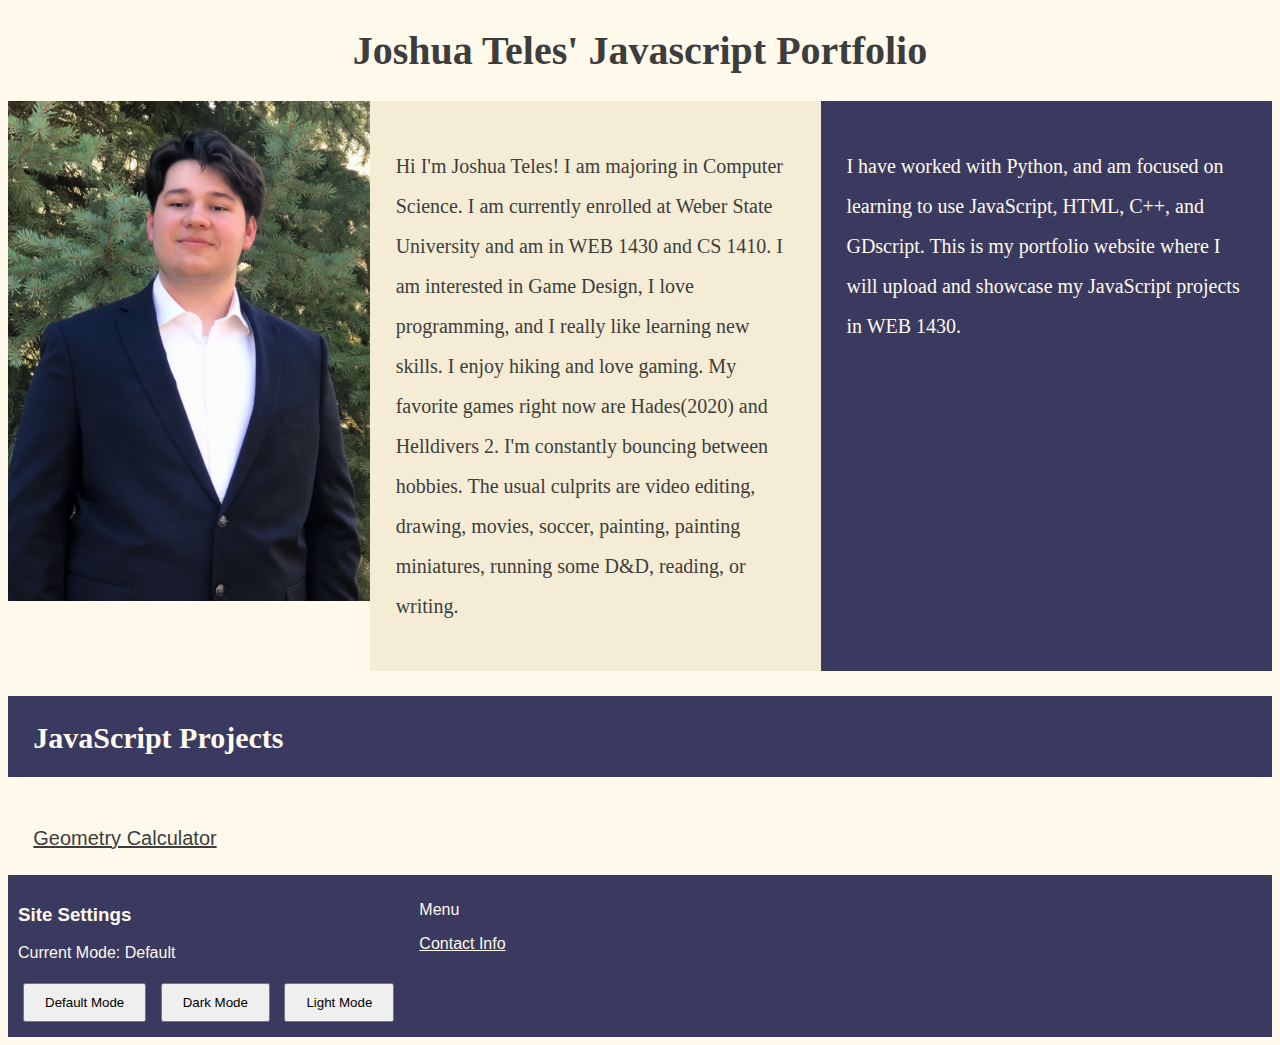
==== index.html @ 2a8f93a7 "corrected p1" ====
<!DOCTYPE html>
<html lang="en">
    <head>
        <meta charset="UTF-8">
        <title>Teles Javascript Portfolio</title>
        <link rel="stylesheet" href="stylesheet.css">
        <script src="script.js" type="text/javascript"></script> 
    </head>
    <body>
        <h1>Joshua Teles' Javascript Portfolio</h1>
        <div class="wrapper">
            <div class="picture1">
                <img src="images/JTelCrop.png" alt="Picture of Josh Teles">
            </div>
            <div class="block1">
                <p>
                    Hi I'm Joshua Teles! I am majoring in Computer Science. I am currently enrolled at Weber State
                    University and am in WEB 1430 and CS 1410. I am interested in Game Design, I love programming, 
                    and I really like learning new skills. I enjoy hiking and love gaming. My favorite games
                    right now are Hades(2020) and Helldivers 2. I'm constantly bouncing between hobbies. 
                    The usual culprits are video editing, drawing, movies, soccer, painting, painting miniatures,
                    running some D&D, reading, or writing.
                </p>
            </div>
            <div class="block2">
                <p>
                    I have worked with Python, and am focused on learning to use JavaScript, HTML, C++, and GDscript.
                    This is my portfolio website where I will upload and showcase my JavaScript projects in WEB 1430.
                </p>
            </div>
        </div>
            <!--Test-->
        <div class="ProjHeader">
            <h2>JavaScript Projects</h2>
        </div>
        <div class="projList">
            <a href="pages/geometry.html" id="projLinks">Geometry Calculator</a>
        </div> 
        <footer>
            <div class="fRow1">
                <h3>Site Settings</h3>
                <p id="modeInfo">Current Mode: Default</p>
                    <button id="default" onclick="setDefaultMode()">Default Mode</button>
                    <button id="darkmode" onclick="setDarkMode()">Dark Mode</button>
                    <button id="lightmode" onclick="setLightMode()">Light Mode</button>
            </div>
            <div class="fRow2">
                <p>Menu</p>
                <p><a href="pages/about.html" color="white">Contact Info</a></p>
            </div>
        </footer>
    </body>
</html>
---- stylesheet.css ----
:root {
    --main-color: rgb(255, 250, 236);
    --sec-color: rgb(245, 236, 213);
    --text-color: rgb(61, 61, 61);
    --text-accent-color: rgb(255, 250, 236);
    --accent-color: rgb(58, 57, 96);
}

.lightmode {
    --main-color: rgb(238, 238, 238);
    --sec-color: rgb(208, 209, 210);
    --text-color: rgb(34, 40, 49);
    --text-accent-color: rgb(34, 40, 49);
    --accent-color: rgb(208, 209, 210);
}

.darkmode {
    --main-color: rgb(34, 40, 49);
    --sec-color: rgb(57, 62, 70);
    --text-color: rgb(238, 238, 238);
    --text-accent-color: rgb(238, 238, 238);
    --accent-color: rgb(57, 62, 70);
}

body {
    background-color: var(--main-color);
}

h1 {
    color: var(--text-color);
    text-align: center;
    font-size: 40px;
}

h2 /*Javascript header*/ {
    clear: both;
    color: var(--text-accent-color);
    background-color: var(--accent-color);
    font-size: 30px;
    padding: 2%;
    height: 30px;
}

a {
    color: var(--text-accent-color);
  }

#projLinks {
    font-family: Arial, Helvetica, sans-serif;
    font-size: 20px;
    color: var(--text-color);
}

.bodyText {
    color: var(--text-color);
}

.projList {
    clear: both;
    color: var(--text-color);
    width: auto;
    height: auto;
    padding: 2%;
}

.wrapper {
    margin: auto;
    display: flex;
}

img {
    background-color: var(--sec-color);
    width: auto;
    height: 500px;
}

.block1 {
    color: var(--text-color);
    background-color: var(--sec-color);
    width: 50%;
    height: auto;
    font-size: 20px;
    line-height: 2.0;
    padding: 2%;
}

.block2 {
    color: var(--text-accent-color);
    background-color: var(--accent-color);
    width: 50%;
    height: auto;  
    font-size: 20px;
    line-height: 2.0;
    padding: 2%;
}

.miniPic img {
    background-color: var(--accent-color);
    width: auto;
    height: 500px;
}

footer {
    background-color: var(--accent-color);
    color: var(--text-accent-color);
    clear: both;
    margin: auto;
    display: flex;
    justify-content: left;
}

button {
    padding: 10px 20px;
    margin: 5px;
}

.fRow1 {
    font-family: Arial, Helvetica, sans-serif;
    width: auto;
    height: auto;
    font-size: auto;
    padding: 10px;
}

.fRow2 {
    font-family: Arial, Helvetica, sans-serif;
    width: auto;
    height: auto;
    font-size: auto;
    padding: 10px;
}

.calcBlock {
    color: var(--text-color);
    background-color: var(--sec-color);
    width: 200px;
    height: 200px;
    font-size: auto;
    padding: 20px;
    display: flex;
    justify-content: left;
}

.ansBlock {
    font-family: Arial, Helvetica, sans-serif;
    color: var(--text-color);
    background-color: var(--sec-color);
    width: 200px;
    height: 50px;
    font-size: auto;
    padding: 20px;
    display: flex;
    justify-content: left;
    text-indent: 5px;
}

.calcImg img {
    width: 300px;
    height: 250px;
    padding: 30px;
    display: flex;
    margin-left: 150px;
}
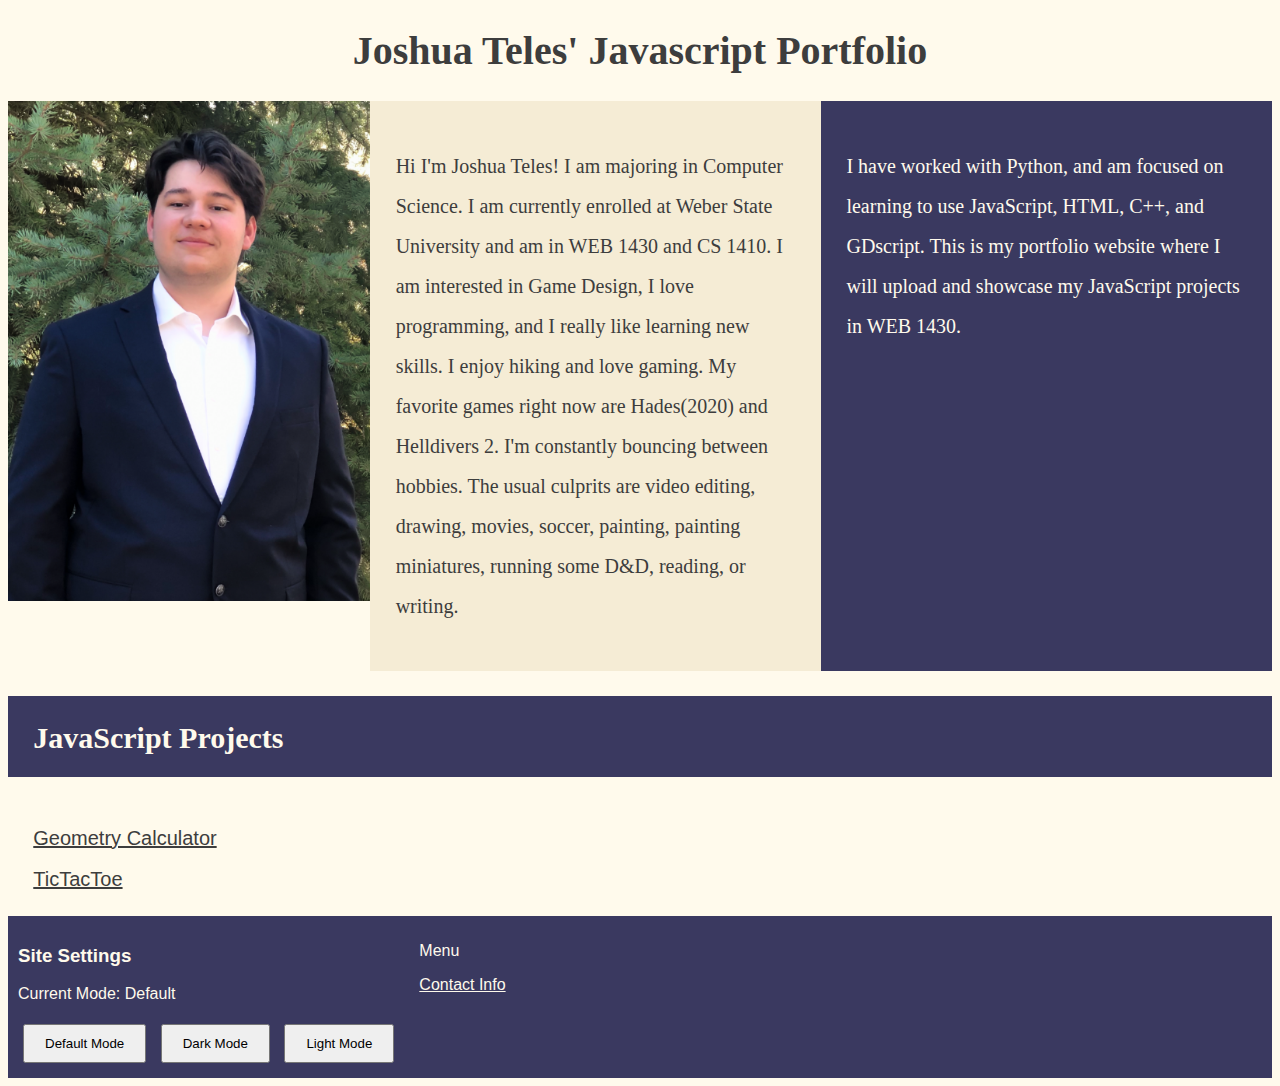
==== commit dcfda981: "Added TicTacToe Page" ====
--- a/index.html
+++ b/index.html
@@ -34,7 +34,8 @@
             <h2>JavaScript Projects</h2>
         </div>
         <div class="projList">
-            <a href="pages/geometry.html" id="projLinks">Geometry Calculator</a>
+            <a href="pages/geometry.html" id="projLinks">Geometry Calculator</a><br><br>
+            <a href="pages/tictactoe.html" id="projLinks">TicTacToe</a>
         </div> 
         <footer>
             <div class="fRow1">
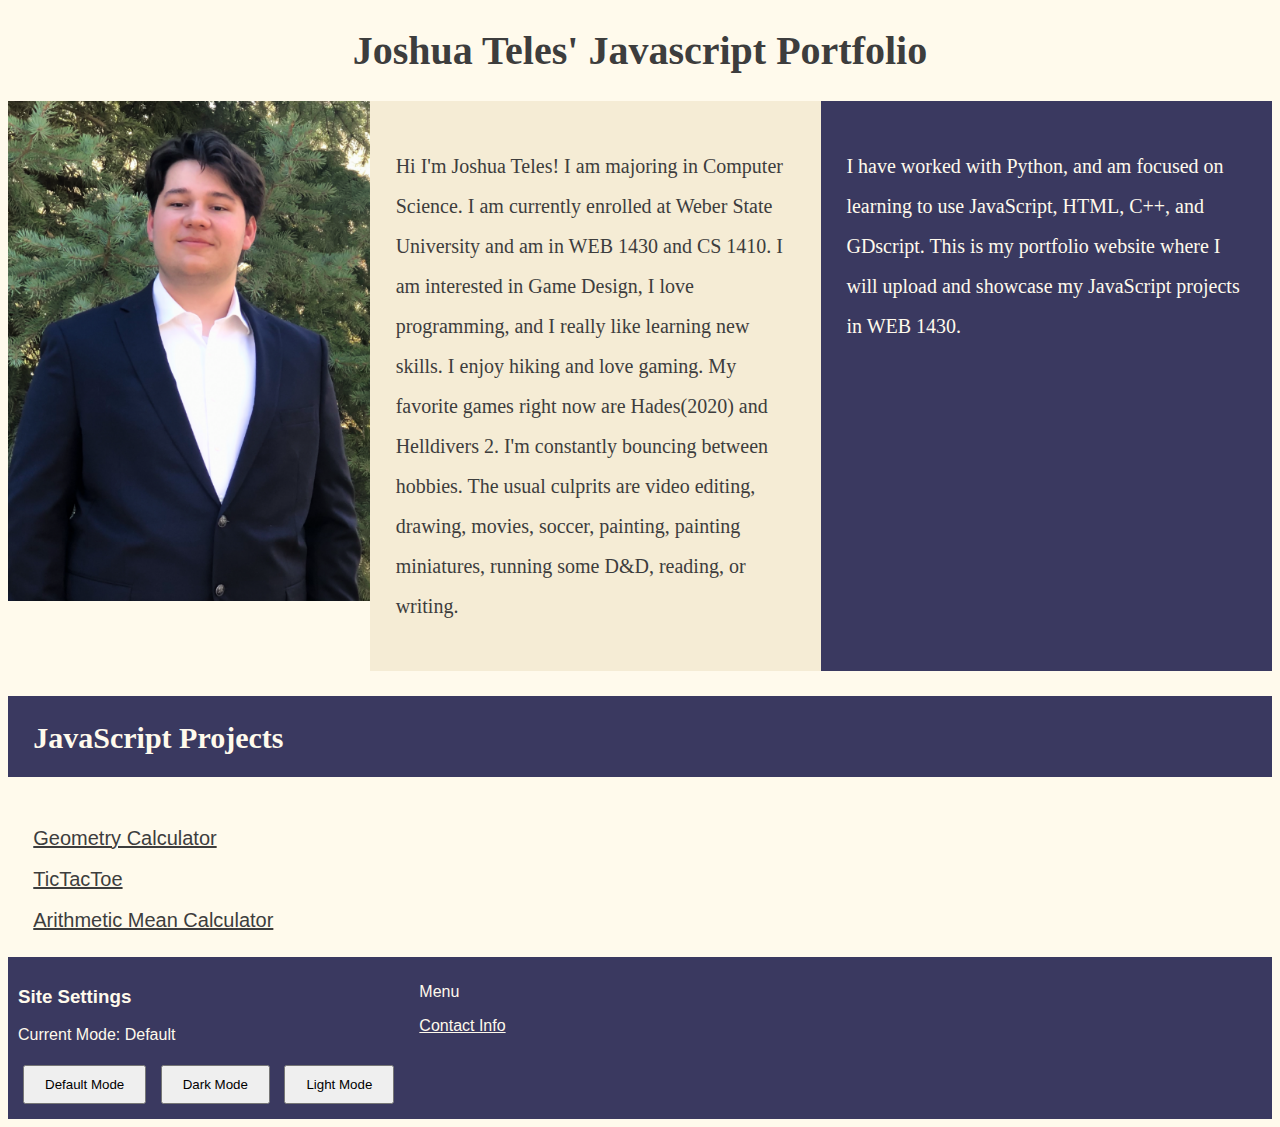
==== commit b5e52cd7: "Added Arithmetic Calculator!" ====
--- a/index.html
+++ b/index.html
@@ -35,7 +35,8 @@
         </div>
         <div class="projList">
             <a href="pages/geometry.html" id="projLinks">Geometry Calculator</a><br><br>
-            <a href="pages/tictactoe.html" id="projLinks">TicTacToe</a>
+            <a href="pages/tictactoe.html" id="projLinks">TicTacToe</a><br><br>
+            <a href="pages/arithcalculator.html" id="projLinks">Arithmetic Mean Calculator</a>
         </div> 
         <footer>
             <div class="fRow1">
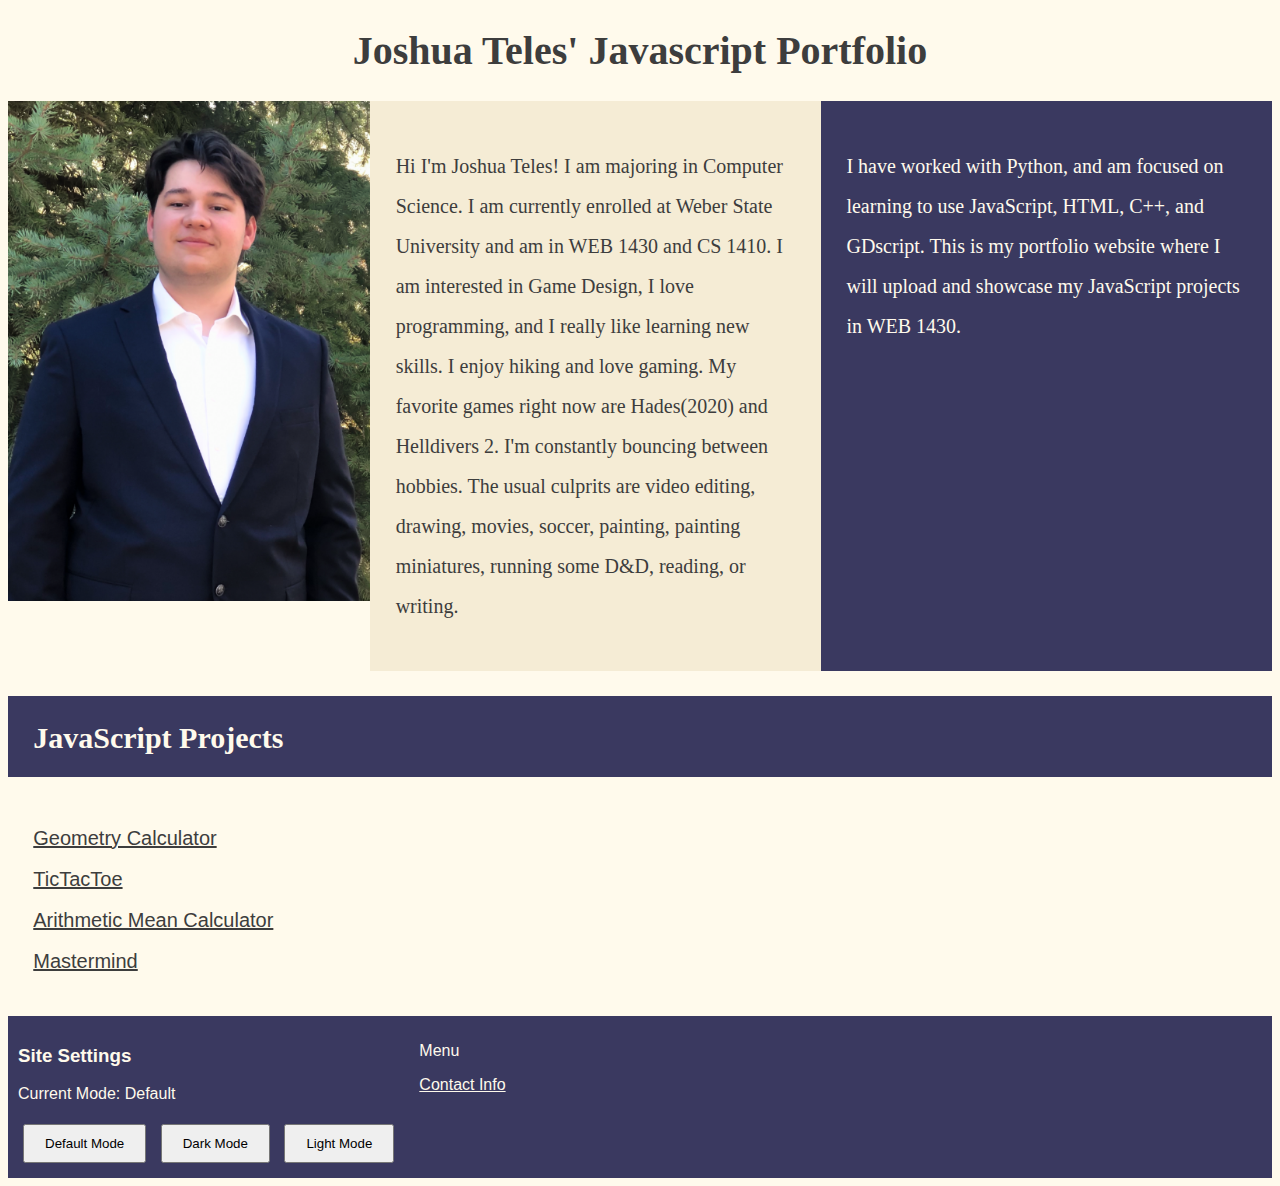
==== commit a7e0e6ee: "added mastermind game" ====
--- a/index.html
+++ b/index.html
@@ -36,7 +36,8 @@
         <div class="projList">
             <a href="pages/geometry.html" id="projLinks">Geometry Calculator</a><br><br>
             <a href="pages/tictactoe.html" id="projLinks">TicTacToe</a><br><br>
-            <a href="pages/arithcalculator.html" id="projLinks">Arithmetic Mean Calculator</a>
+            <a href="pages/arithcalculator.html" id="projLinks">Arithmetic Mean Calculator</a><br><br>
+            <a href="pages/mastermind.html" id="projLinks">Mastermind</a><br><br>
         </div> 
         <footer>
             <div class="fRow1">
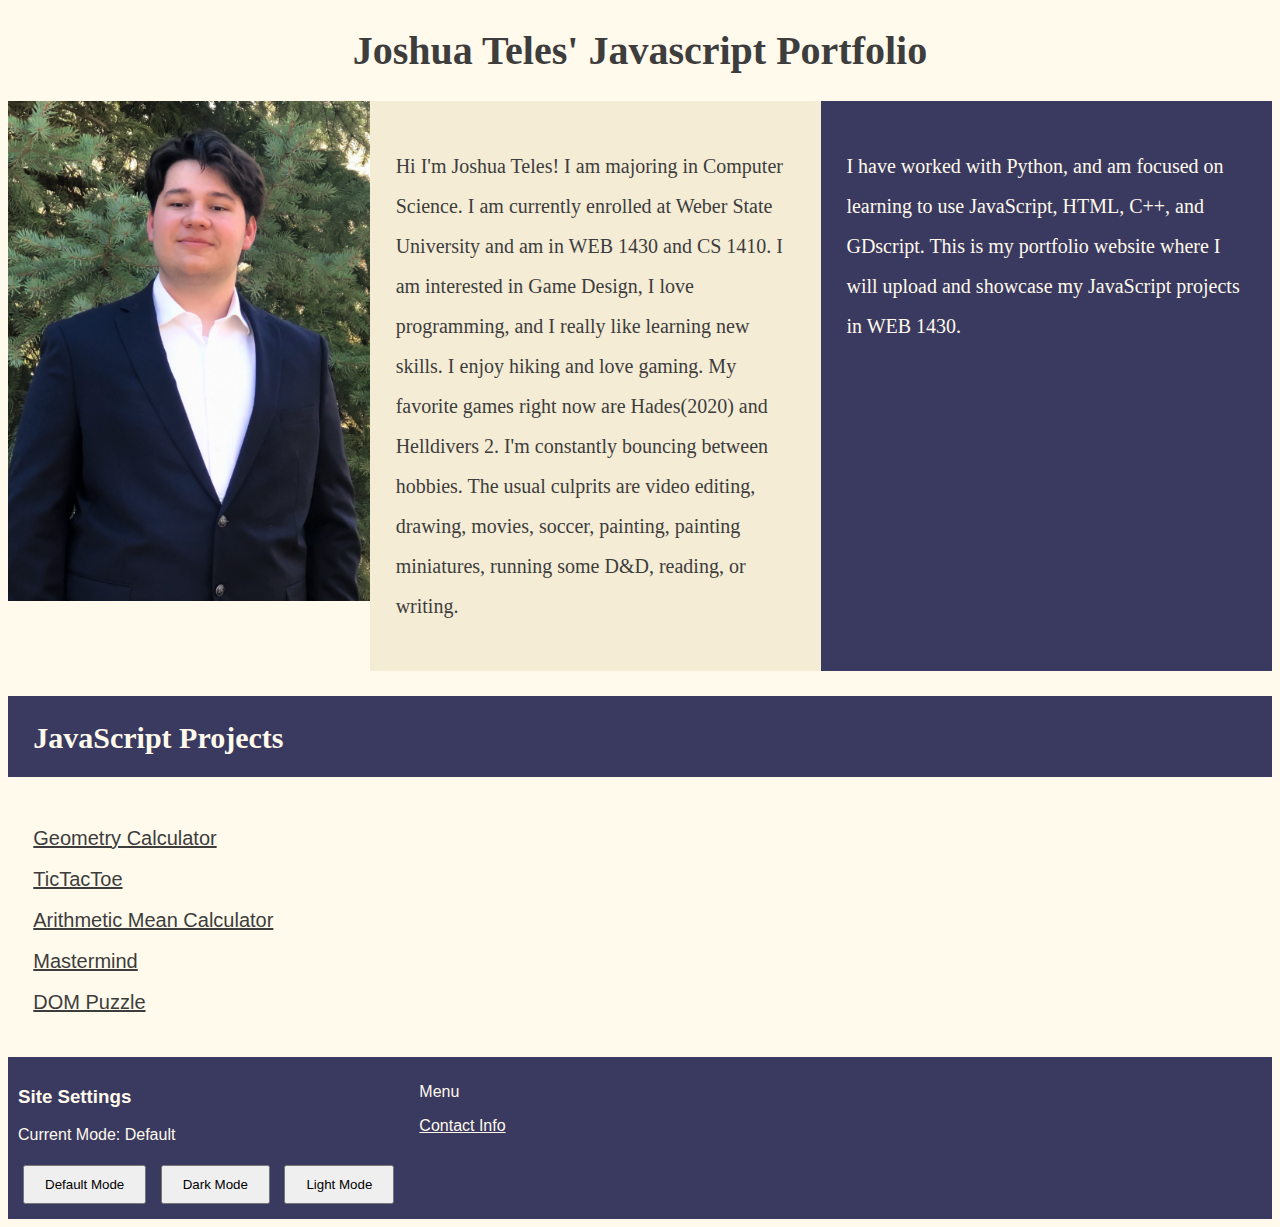
==== commit f9686dd8: "Added DOM Puzzle" ====
--- a/index.html
+++ b/index.html
@@ -38,6 +38,7 @@
             <a href="pages/tictactoe.html" id="projLinks">TicTacToe</a><br><br>
             <a href="pages/arithcalculator.html" id="projLinks">Arithmetic Mean Calculator</a><br><br>
             <a href="pages/mastermind.html" id="projLinks">Mastermind</a><br><br>
+            <a href="pages/dom_puzzle.html" id="projLinks">DOM Puzzle</a><br><br>
         </div> 
         <footer>
             <div class="fRow1">
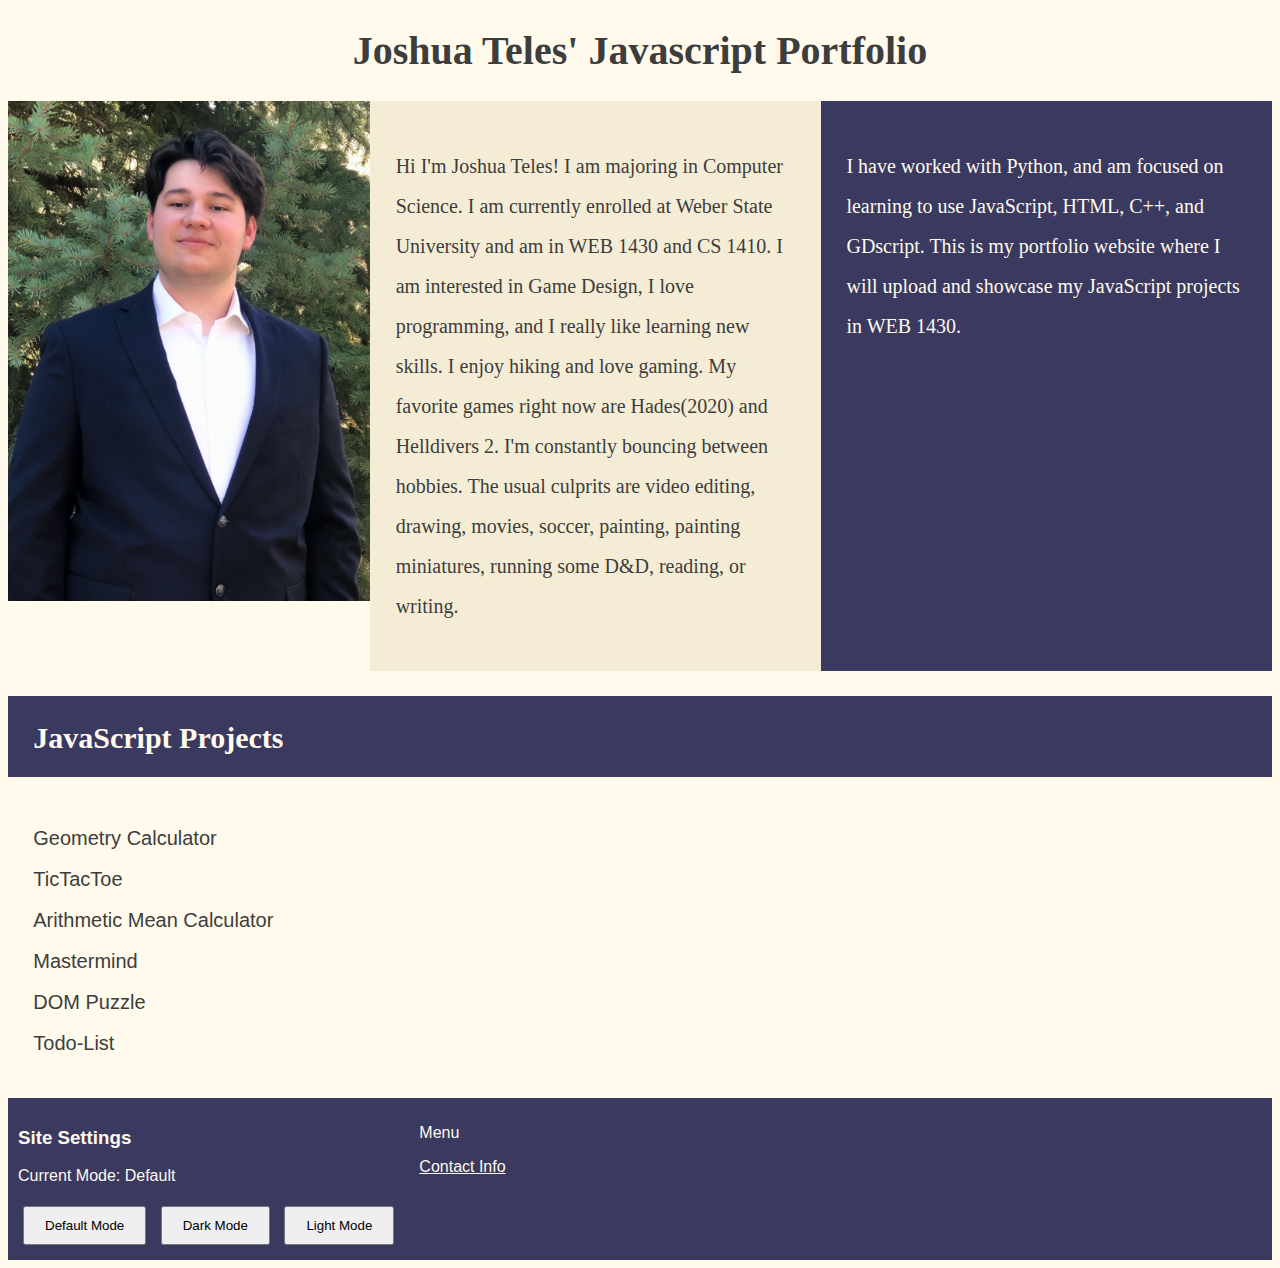
==== commit 11ec0a8e: "Added todo_list, missing api" ====
--- a/index.html
+++ b/index.html
@@ -39,6 +39,7 @@
             <a href="pages/arithcalculator.html" id="projLinks">Arithmetic Mean Calculator</a><br><br>
             <a href="pages/mastermind.html" id="projLinks">Mastermind</a><br><br>
             <a href="pages/dom_puzzle.html" id="projLinks">DOM Puzzle</a><br><br>
+            <a href="pages/todo_list.html" id="projLinks">Todo-List</a><br><br>
         </div> 
         <footer>
             <div class="fRow1">
@@ -50,7 +51,9 @@
             </div>
             <div class="fRow2">
                 <p>Menu</p>
-                <p><a href="pages/about.html" color="white">Contact Info</a></p>
+                <p><a href="pages/about.html" color="white">Contact Info</a><br>
+                   <!-- <a href="pages/feedback.html" color="white">Feedback</a></p> -->
+                
             </div>
         </footer>
     </body>
--- a/stylesheet.css
+++ b/stylesheet.css
@@ -47,9 +47,17 @@
 
 #projLinks {
     font-family: Arial, Helvetica, sans-serif;
+    text-decoration: none;
     font-size: 20px;
     color: var(--text-color);
 }
+
+#projLinks:hover {
+    font-family: Arial, Helvetica, sans-serif;
+    text-decoration: underline;
+    font-size: 20px;
+    color: var(--text-color);
+  }
 
 .bodyText {
     color: var(--text-color);
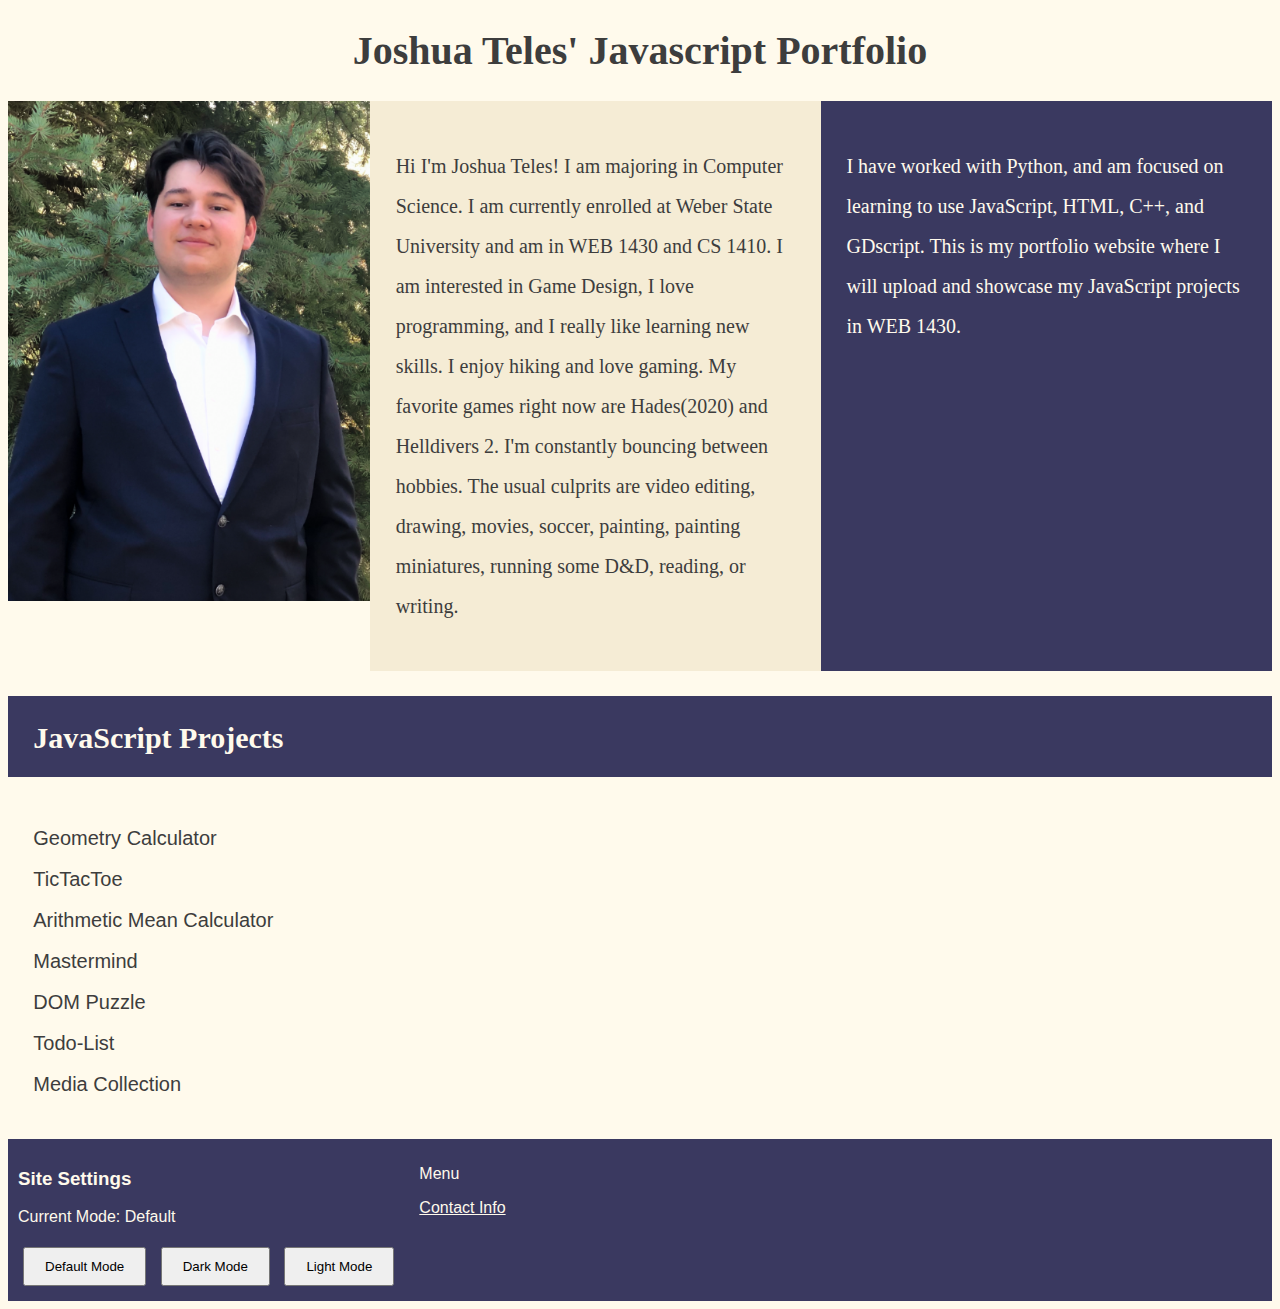
==== commit 9b70d06f: "added homepage link to media_class" ====
--- a/index.html
+++ b/index.html
@@ -3,7 +3,7 @@
     <head>
         <meta charset="UTF-8">
         <title>Teles Javascript Portfolio</title>
-        <link rel="stylesheet" href="stylesheet.css">
+        <link rel="stylesheet" href="stylesheets/stylesheet.css">
         <script src="script.js" type="text/javascript"></script> 
     </head>
     <body>
@@ -40,6 +40,7 @@
             <a href="pages/mastermind.html" id="projLinks">Mastermind</a><br><br>
             <a href="pages/dom_puzzle.html" id="projLinks">DOM Puzzle</a><br><br>
             <a href="pages/todo_list.html" id="projLinks">Todo-List</a><br><br>
+            <a href="pages/media_class.html" id="projLinks">Media Collection</a><br><br>
         </div> 
         <footer>
             <div class="fRow1">
--- a/stylesheets/stylesheet.css
+++ b/stylesheets/stylesheet.css
@@ -0,0 +1,171 @@
+:root {
+    --main-color: rgb(255, 250, 236);
+    --sec-color: rgb(245, 236, 213);
+    --text-color: rgb(61, 61, 61);
+    --text-accent-color: rgb(255, 250, 236);
+    --accent-color: rgb(58, 57, 96);
+}
+
+.lightmode {
+    --main-color: rgb(238, 238, 238);
+    --sec-color: rgb(208, 209, 210);
+    --text-color: rgb(34, 40, 49);
+    --text-accent-color: rgb(34, 40, 49);
+    --accent-color: rgb(208, 209, 210);
+}
+
+.darkmode {
+    --main-color: rgb(34, 40, 49);
+    --sec-color: rgb(57, 62, 70);
+    --text-color: rgb(238, 238, 238);
+    --text-accent-color: rgb(238, 238, 238);
+    --accent-color: rgb(57, 62, 70);
+}
+
+body {
+    background-color: var(--main-color);
+}
+
+h1 {
+    color: var(--text-color);
+    text-align: center;
+    font-size: 40px;
+}
+
+h2 /*Javascript header*/ {
+    clear: both;
+    color: var(--text-accent-color);
+    background-color: var(--accent-color);
+    font-size: 30px;
+    padding: 2%;
+    height: 30px;
+}
+
+a {
+    color: var(--text-accent-color);
+  }
+
+#projLinks {
+    font-family: Arial, Helvetica, sans-serif;
+    text-decoration: none;
+    font-size: 20px;
+    color: var(--text-color);
+}
+
+#projLinks:hover {
+    font-family: Arial, Helvetica, sans-serif;
+    text-decoration: underline;
+    font-size: 20px;
+    color: var(--text-color);
+  }
+
+.bodyText {
+    color: var(--text-color);
+}
+
+.projList {
+    clear: both;
+    color: var(--text-color);
+    width: auto;
+    height: auto;
+    padding: 2%;
+}
+
+.wrapper {
+    margin: auto;
+    display: flex;
+}
+
+img {
+    background-color: var(--sec-color);
+    width: auto;
+    height: 500px;
+}
+
+.block1 {
+    color: var(--text-color);
+    background-color: var(--sec-color);
+    width: 50%;
+    height: auto;
+    font-size: 20px;
+    line-height: 2.0;
+    padding: 2%;
+}
+
+.block2 {
+    color: var(--text-accent-color);
+    background-color: var(--accent-color);
+    width: 50%;
+    height: auto;  
+    font-size: 20px;
+    line-height: 2.0;
+    padding: 2%;
+}
+
+.miniPic img {
+    background-color: var(--accent-color);
+    width: auto;
+    height: 500px;
+}
+
+footer {
+    background-color: var(--accent-color);
+    color: var(--text-accent-color);
+    clear: both;
+    margin: auto;
+    display: flex;
+    justify-content: left;
+}
+
+button {
+    padding: 10px 20px;
+    margin: 5px;
+}
+
+.fRow1 {
+    font-family: Arial, Helvetica, sans-serif;
+    width: auto;
+    height: auto;
+    font-size: auto;
+    padding: 10px;
+}
+
+.fRow2 {
+    font-family: Arial, Helvetica, sans-serif;
+    width: auto;
+    height: auto;
+    font-size: auto;
+    padding: 10px;
+}
+
+.calcBlock {
+    color: var(--text-color);
+    background-color: var(--sec-color);
+    width: 200px;
+    height: 200px;
+    font-size: auto;
+    padding: 20px;
+    display: flex;
+    justify-content: left;
+}
+
+.ansBlock {
+    font-family: Arial, Helvetica, sans-serif;
+    color: var(--text-color);
+    background-color: var(--sec-color);
+    width: 200px;
+    height: 50px;
+    font-size: auto;
+    padding: 20px;
+    display: flex;
+    justify-content: left;
+    text-indent: 5px;
+}
+
+.calcImg img {
+    width: 300px;
+    height: 250px;
+    padding: 30px;
+    display: flex;
+    margin-left: 150px;
+}